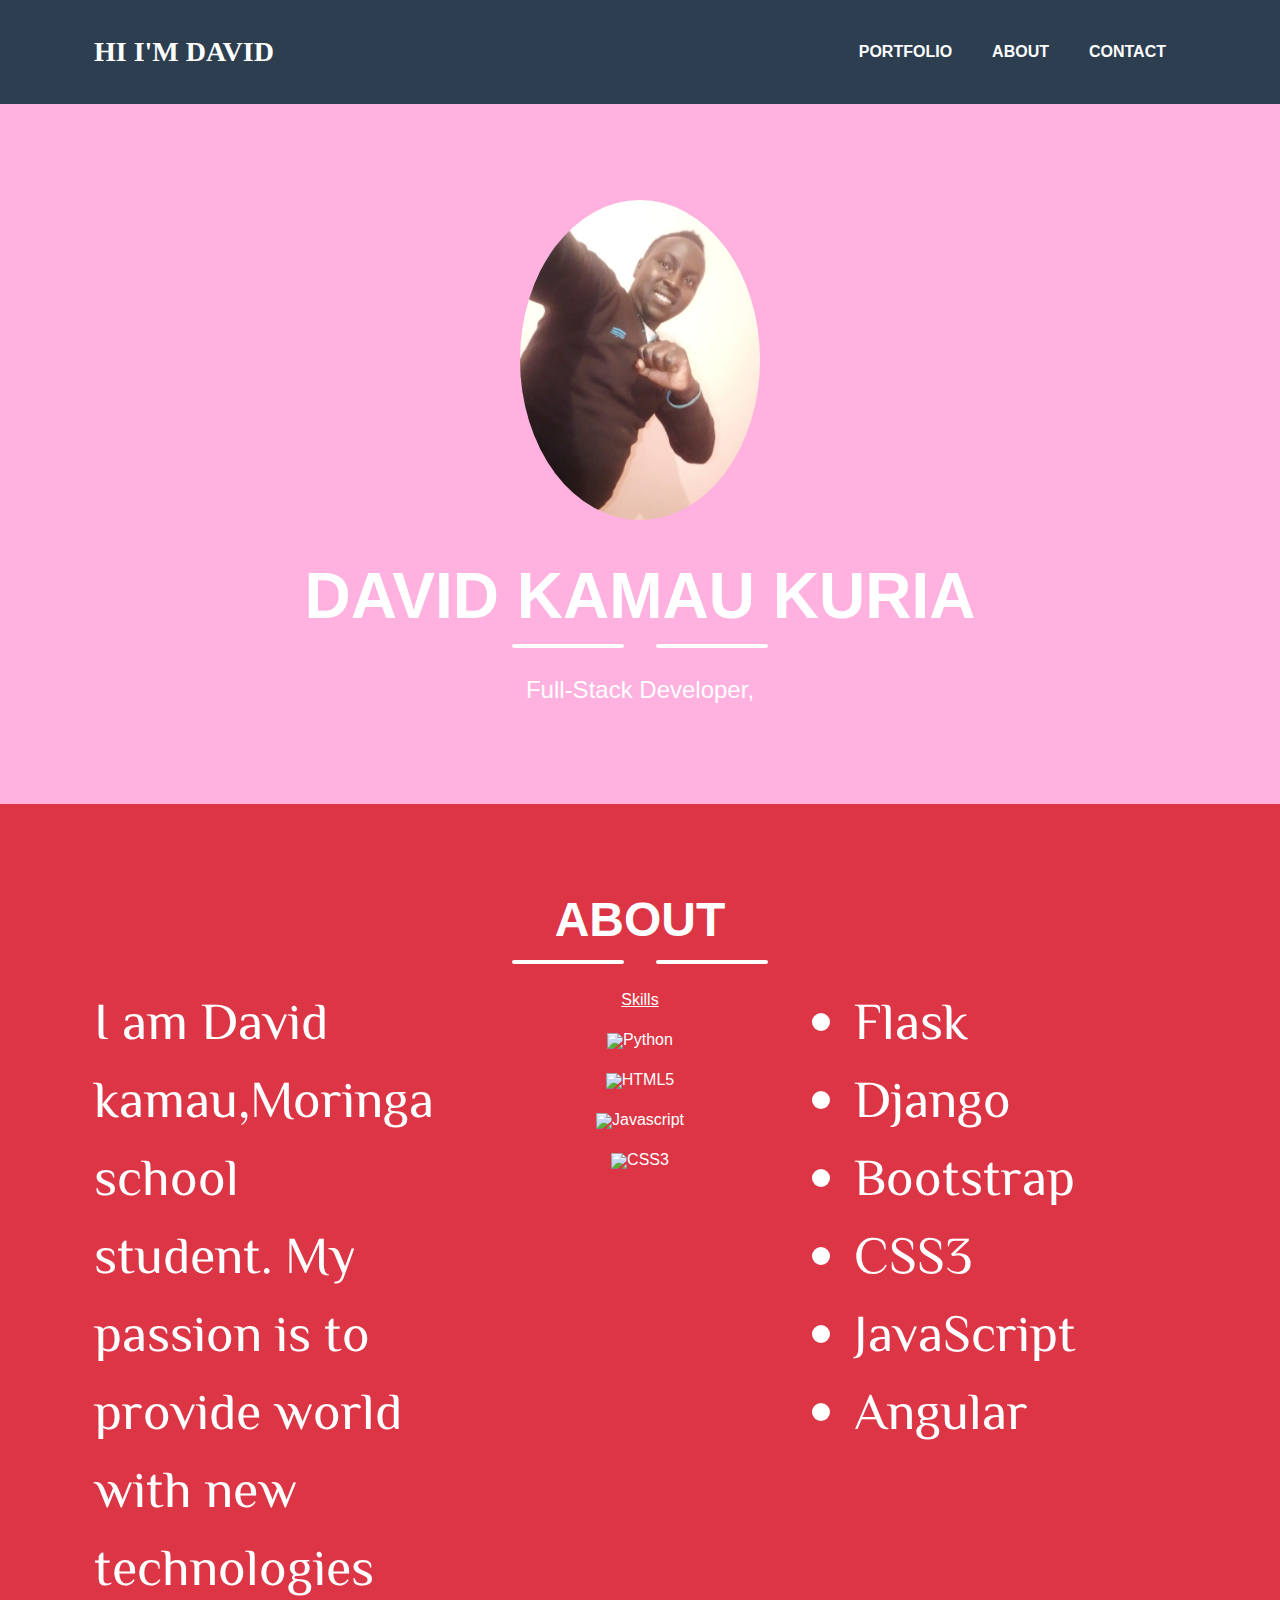
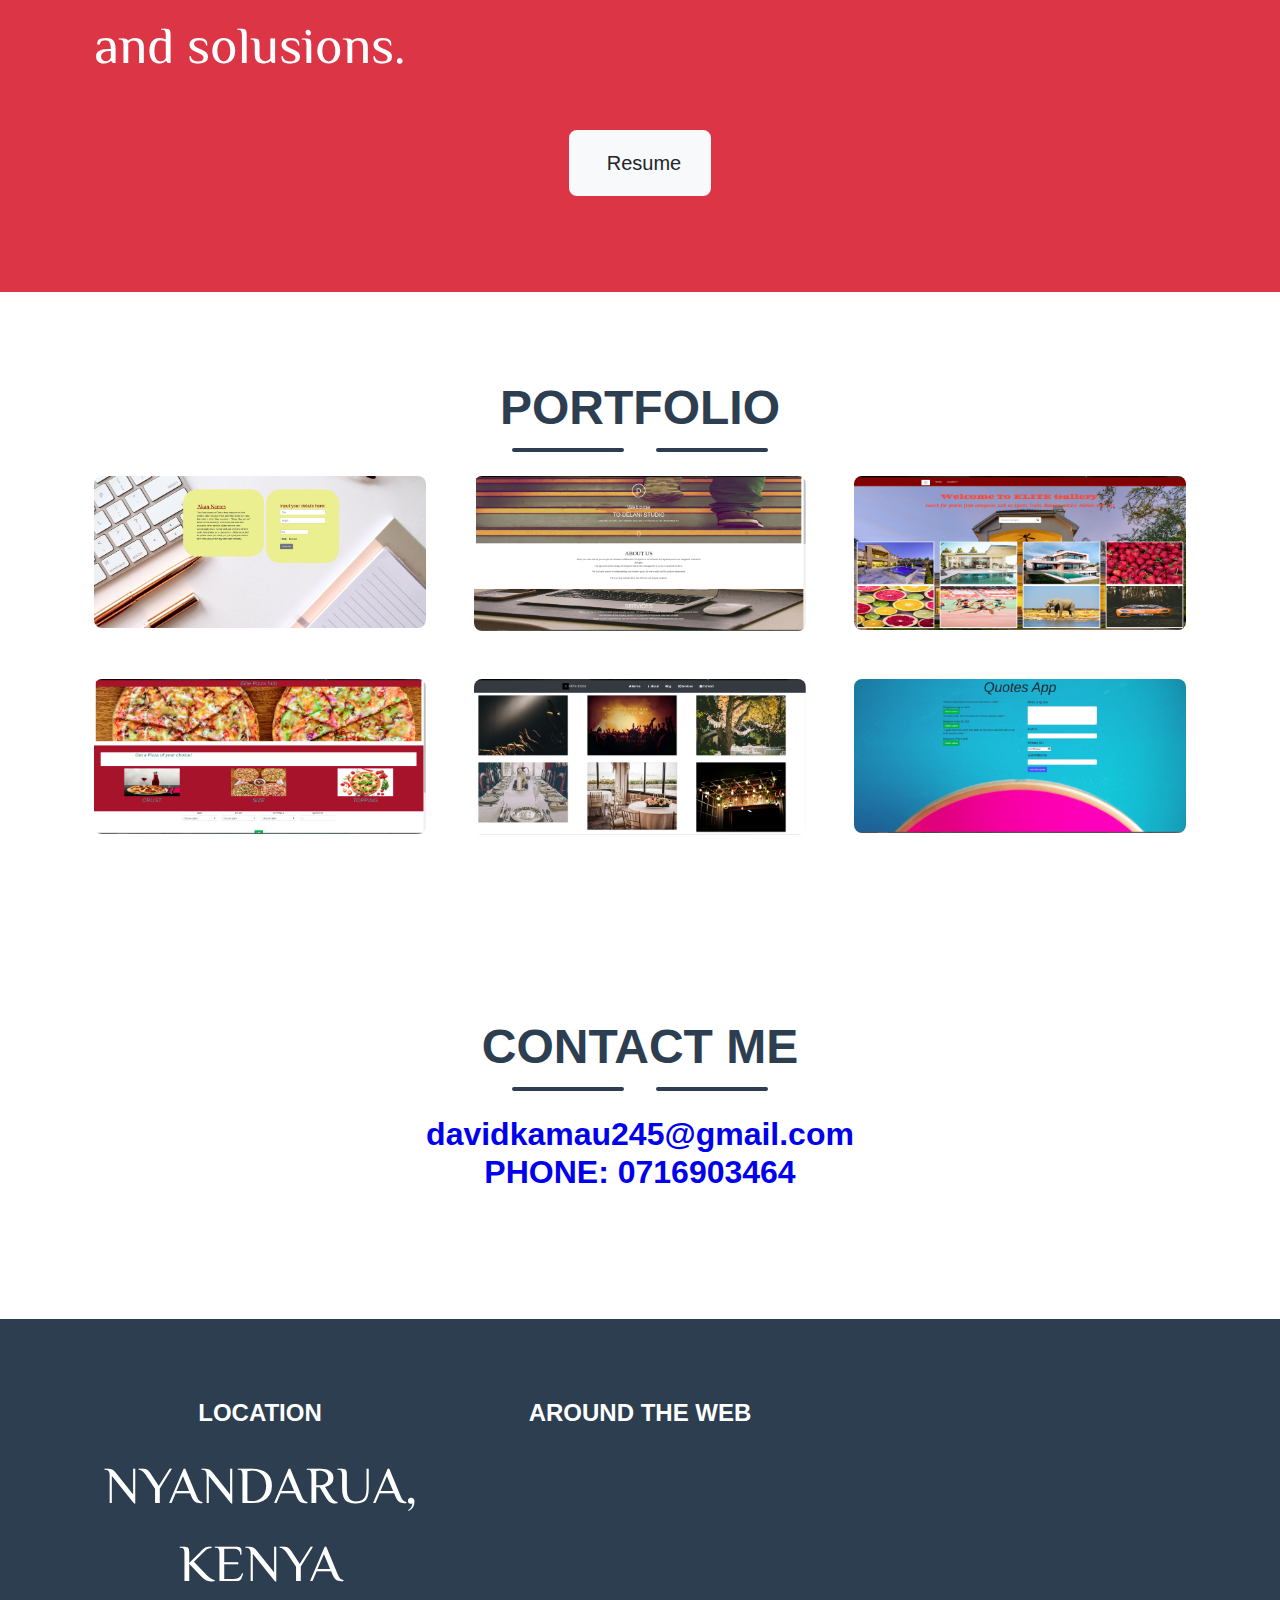
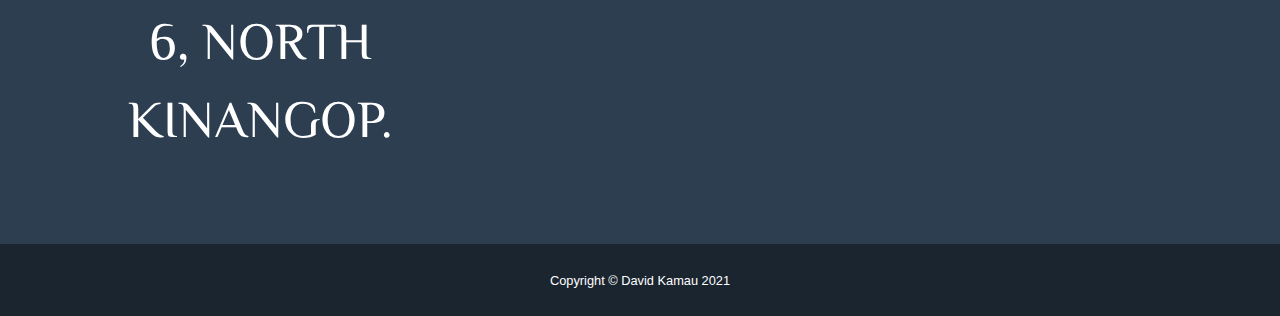
==== Portfolio/index.html @ 196b28c8 "first commit" ====
<!DOCTYPE html>
<html lang="en">
    <head>
        <meta charset="utf-8" />
        <meta name="viewport" content="width=device-width, initial-scale=1, shrink-to-fit=no" />
        <meta name="description" content="" />
        <meta name="author" content="" />
        <title>Eli Portfolio</title>
        <!-- Favicon-->
        <link rel="icon" type="image/x-icon" href="assets/img/favicon.ico" />
        <!-- Font Awesome icons (free version)-->
        <script src="https://use.fontawesome.com/releases/v5.13.0/js/all.js" crossorigin="anonymous"></script>
        <!-- Google fonts-->
        <link href="https://fonts.googleapis.com/css2?family=El+Messiri&display=swap" rel="stylesheet">
        <!-- Core theme CSS (includes Bootstrap)-->
        <link href="css/styles.css" rel="stylesheet" />
    </head>
    <body id="page-top">
        <!-- Navigation-->
        <nav class="navbar navbar-expand-lg bg-secondary text-uppercase fixed-top" id="mainNav">
            <div class="container">
                <a class="navbar-brand js-scroll-trigger" href="#page-top">Hi I'M DAVID</a>
                <button class="navbar-toggler navbar-toggler-right text-uppercase font-weight-bold bg-warbtn-warning text-white rounded" type="button" data-toggle="collapse" data-target="#navbarResponsive" aria-controls="navbarResponsive" aria-expanded="false" aria-label="Toggle navigation">
                    Menu
                    <i class="fas fa-bars"></i>
                </button>
                <div class="collapse navbar-collapse" id="navbarResponsive">
                    <ul class="navbar-nav ml-auto">
                        <li class="nav-item mx-0 mx-lg-1"><a class="nav-link py-3 px-0 px-lg-3 rounded js-scroll-trigger" href="#portfolio">Portfolio</a></li>
                        <li class="nav-item mx-0 mx-lg-1"><a class="nav-link py-3 px-0 px-lg-3 rounded js-scroll-trigger" href="#about">About</a></li>
                        <li class="nav-item mx-0 mx-lg-1"><a class="nav-link py-3 px-0 px-lg-3 rounded js-scroll-trigger" href="#contact">Contact</a></li>
                    </ul>
                </div>
            </div>
        </nav>
        <!-- Masthead-->
        <header class="masthead bg-warbtn-warning text-white text-center">
            <div class="contai d-flex align-items-center flex-column">
                <!-- Masthead Avatar Image-->
                <img class="masthead-avatar mb-5" src="assets/img/dayvi.jpeg" alt="" />
                <!-- Masthead Heading-->
                <h1 class="masthead-heading text-uppercase mb-0">DAVID KAMAU KURIA</h1>
                <!-- Icon Divider-->
                <div class="divider-custom divider-light">
                    <div class="divider-custom-line"></div>
                    <div class="divider-custom-icon"><i class="fas fa-star"></i></div>
                    <div class="divider-custom-line"></div>
                </div>
                <!-- Masthead Subheading-->
                <p class="masthead-subheading font-weight-light mb-0">Full-Stack Developer, </p>
            </div>
        </header>
         <!-- About Section-->
         <section class="page-section bg-danger text-white mb-0" id="about">
            <div class="container">
                <!-- About Section Heading-->
                <h2 class="page-section-heading text-center text-uppercase text-white">About</h2>
                <!-- Icon Divider-->
                <div class="divider-custom divider-light">
                    <div class="divider-custom-line"></div>
                    <div class="divider-custom-icon"><i class="fas fa-star"></i></div>
                    <div class="divider-custom-line"></div>
                </div>
                <!-- About Section Content-->
                <div class="row">
                    <div class="col-md-4"><p class="lead">
                       I am David kamau,Moringa school student.
                       My passion is to provide world with new
                       technologies and solusions.
                        
                       </div>
                    <div class="col-md-4 text-center"><u>Skills</u><p class="lead">
                        <p><img src="https://img.icons8.com/color/80/000000/python.png"/>Python</p>
                        <p><img src="https://img.icons8.com/color/80/000000/html-5.png"/>HTML5</p>
                        <p><img src="https://img.icons8.com/color/50/000000/javascript.png"/>Javascript</p>
                        <p><img src="https://img.icons8.com/dusk/50/000000/css3.png"/>CSS3</p>
                    </div>
                    <div class="lead2 col-md-4 ml-auto">
                        <li>Flask</li>
                        <li>Django</li>
                        <li>Bootstrap</li>
                        <li>CSS3</li>
                        <li>JavaScript</li>
                        <li>Angular</li>
                    
                    </div>
                </div>
                <!-- About Section Button-->
                <div class="text-center mt-4">
                    <a class="btn btn-xl btn-light" href="">
                        <i class="fas fa-download mr-2"></i>
                        Resume
                    </a>
                </div>
            </div>
        </section>
        <!-- Portfolio Section-->
        <section class="page-section portfolio" id="portfolio">
            <div class="container">
                <!-- Portfolio Section Heading-->
                <h2 class="page-section-heading text-center text-uppercase text-secondary mb-0">Portfolio</h2>
                <!-- Icon Divider-->
                <div class="divider-custom">
                    <div class="divider-custom-line"></div>
                    <div class="divider-custom-icon"><i class="fas fa-star"></i></div>
                    <div class="divider-custom-line"></div>
                </div>
                <!-- Portfolio Grid Items-->
                <div class="row">
                    <!-- Portfolio Item 1-->
                    <div class="col-md-6 col-lg-4 mb-5">
                        <div class="portfolio-item mx-auto" data-toggle="modal" data-target="#portfolioModal1">
                            <div class="portfolio-item-caption d-flex align-items-center justify-content-center h-100 w-100">
                                <div class="portfolio-item-caption-content text-center text-white"><i class="fas fa-plus fa-3x"></i></div>
                            </div>
                            <img class="img-fluid" src="assets/img/portfolio/AKAN.png" alt="" />
                        </div>
                    </div>
                    <!-- Portfolio Item 2-->
                    <div class="col-md-6 col-lg-4 mb-5">
                        <div class="portfolio-item mx-auto" data-toggle="modal" data-target="#portfolioModal2">
                            <div class="portfolio-item-caption d-flex align-items-center justify-content-center h-100 w-100">
                                <div class="portfolio-item-caption-content text-center text-white"><i class="fas fa-plus fa-3x"></i></div>
                            </div>
                            <img class="img-fluid" src="assets/img/portfolio/Delani.png" alt="" />
                        </div>
                    </div>
                    <!-- Portfolio Item 3-->
                    <div class="col-md-6 col-lg-4 mb-5">
                        <div class="portfolio-item mx-auto" data-toggle="modal" data-target="#portfolioModal3">
                            <div class="portfolio-item-caption d-flex align-items-center justify-content-center h-100 w-100">
                                <div class="portfolio-item-caption-content text-center text-white"><i class="fas fa-plus fa-3x"></i></div>
                            </div>
                            <img class="img-fluid" src="assets/img/portfolio/Gallery.png" alt="" />
                        </div>
                    </div>
                    <!-- Portfolio Item 4-->
                    <div class="col-md-6 col-lg-4 mb-5 mb-lg-0">
                        <div class="portfolio-item mx-auto" data-toggle="modal" data-target="#portfolioModal4">
                            <div class="portfolio-item-caption d-flex align-items-center justify-content-center h-100 w-100">
                                <div class="portfolio-item-caption-content text-center text-white"><i class="fas fa-plus fa-3x"></i></div>
                            </div>
                            <img class="img-fluid" src="assets/img/portfolio/Pizzah.png" alt="" />
                        </div>
                    </div>
                    <!-- Portfolio Item 5-->
                    <div class="col-md-6 col-lg-4 mb-5 mb-md-0">
                        <div class="portfolio-item mx-auto" data-toggle="modal" data-target="#portfolioModal5">
                            <div class="portfolio-item-caption d-flex align-items-center justify-content-center h-100 w-100">
                                <div class="portfolio-item-caption-content text-center text-white"><i class="fas fa-plus fa-3x"></i></div>
                            </div>
                            <img class="img-fluid" src="assets/img/portfolio/Screenshot from 2020-08-30 23-52-16.png" alt="" />
                        </div>
                    </div>
                    <!-- Portfolio Item 6-->
                    <div class="col-md-6 col-lg-4">
                        <div class="portfolio-item mx-auto" data-toggle="modal" data-target="#portfolioModal6">
                            <div class="portfolio-item-caption d-flex align-items-center justify-content-center h-100 w-100">
                                <div class="portfolio-item-caption-content text-center text-white"><i class="fas fa-plus fa-3x"></i></div>
                            </div>
                            <img class="img-fluid" src="assets/img/portfolio/Quotes.png" alt="" />
                        </div>
                    </div>
                </div>
            </div>
        </section>
       
        <!-- Contact Section-->
        <section class="page-section" bg-secon  id="contact">
            <div class="container">
                <!-- Contact Section Heading-->
                <h2 class="page-section-heading text-center text-uppercase text-secondary mb-0">Contact Me</h2>
                <!-- Icon Divider-->
                <div class="divider-custom">
                    <div class="divider-custom-line"></div>
                    <div class="divider-custom-icon"><i class="fas fa-star"></i></div>
                    <div class="divider-custom-line"></div>
                </div>
                <!-- Contact Section Form-->
                <div class="phone" style="text-align: center;"> <a href="https://mail.google.com/mail/u/0/#inbox?compose=new" target="_blank"><i class="far fa-envelope fa-2x" ></i> <h2>davidkamau245@gmail.com<br>PHONE: 0716903464<br/></h2> </a></div><br>
    
                
                
        </section>
        <!-- Footer-->
        <footer class="footer text-center bg-secondary">
            <div class="container">
                <div class="row">
                    <!-- Footer Location-->
                    <div class="col-lg-4 mb-5 mb-lg-0">
                        <h4 class="text-uppercase mb-4">Location</h4>
                        <p class="lead mb-0">
                            NYANDARUA, KENYA
                            <br />
                            6, NORTH KINANGOP.
                        </p>
                    </div>
                    <!-- Footer Social Icons-->
                    <div class="col-lg-4 mb-5 mb-lg-0">
                        <h4 class="text-uppercase mb-4">Around the Web</h4>
                        
                        <a class="" href="https://www.facebook.com/Dyvie_kuxh" target="_blank"><i class="fab fa-facebook fa-3x"></i></a>
                        <a class="" href="https://twitter.com/Dyvie_kuxh" target="_blank"><i class="fab fa-fw fa-twitter fa-3x"></i></a>
                        <a class="" href="https://www.linkedin.com/" target="_blank"><i class="fab fa-linkedin fa-3x"></i></i></a>
                        <a class="" href="https://github.com/david12-wq?tab=repositories" target="_blank"><i class="fab fa-github fa-3x"></i></a>
                        <a href="" class=""></a>
                        <a href="" class=""><i class="fab fa-instagram fa-3x"></i></a>
                    </div>
                </div>
            </div>
        </footer>
        <!-- Copyright Section-->
        <div class="copyright py-4 text-center text-white">
            <div class="container"><small>Copyright © David Kamau 2021</small></div>
        </div>
        <!-- Scroll to Top Button (Only visible on small and extra-small screen sizes)-->
        <div class="scroll-to-top d-lg-none position-fixed">
            <a class="js-scroll-trigger d-block text-center text-white rounded" href="#page-top"><i class="fa fa-chevron-up"></i></a>
        </div>
        <!-- Portfolio Modals-->
        <!-- Portfolio Modal 1-->
        <div class="portfolio-modal modal fade" id="portfolioModal1" tabindex="-1" role="dialog" aria-labelledby="portfolioModal1Label" aria-hidden="true">
            <div class="modal-dialog modal-xl" role="document">
                <div class="modal-content">
                    <button class="close" type="button" data-dismiss="modal" aria-label="Close">
                        <span aria-hidden="true"><i class="fas fa-times"></i></span>
                    </button>
                    <div class="modal-body text-center">
                        <div class="container">
                            <div class="row justify-content-center">
                                <div class="col-lg-8">
                                    <!-- Portfolio Modal - Title-->
                                    <h2 class="portfolio-modal-title text-secondary text-uppercase mb-0" id="portfolioModal6Label">Akan Names</h2>
                                    <!-- Icon Divider-->
                                    <div class="divider-custom">
                                        <div class="divider-custom-line"></div>
                                        <div class="divider-custom-icon"><i class="fas fa-star"></i></div>
                                        <div class="divider-custom-line"></div>
                                    </div>
                                    <!-- Portfolio Modal - Image-->
                                    <div class="container bg-no-overlay1">
                                        <br><br><br><br><br><br><br>
                                        <div class="btn btn-warning"><a href="https://david12-wq.github.io/AKAN/" target="_blank">View site</a></div>
                                        <div class="btn btn-warning"><a href="https://github.com/david12-wq/AKAN" target="_blank">Details on Github</a></div>
                                    </div>
                                      
                                      <div class="row text-center">
                                        <p class="txt">This is  web application which takes a user's birthday as an input and calculates the day of the week they were born  according to the Ghana's cultuere and then gives outputs their Akan Name</p>
                                       
                                    </div>
                                    <button class="btn btn-warning" data-dismiss="modal">
                                       
                                        <i class="fas fa-times fa-fw"></i>
                                        Close Window
                                    </button>
                                </div>
                            </div>
                        </div>
                    </div>
                </div>
            </div>
        </div>
        <!-- Portfolio Modal 2-->
        <div class="portfolio-modal modal fade" id="portfolioModal2" tabindex="-1" role="dialog" aria-labelledby="portfolioModal2Label" aria-hidden="true">
            <div class="modal-dialog modal-xl" role="document">
                <div class="modal-content">
                    <button class="close" type="button" data-dismiss="modal" aria-label="Close">
                        <span aria-hidden="true"><i class="fas fa-times"></i></span>
                    </button>
                    <div class="modal-body text-center">
                        <div class="container">
                            <div class="row justify-content-center">
                                <div class="col-lg-13">
                                    <!-- Portfolio Modal - Title-->
                                    <h2 class="portfolio-modal-title text-secondary text-uppercase mb-0" id="portfolioModal6Label">Delani-Studio</h2>
                                    <!-- Icon Divider-->
                                    <div class="divider-custom">
                                        <div class="divider-custom-line"></div>
                                        <div class="divider-custom-icon"><i class="fas fa-star"></i></div>
                                        <div class="divider-custom-line"></div>
                                    </div>
                                    <!-- Portfolio Modal - Image-->
                                    <div class="container bg-no-overlay2">
                                        <br><br><br><br><br><br><br>
                                        <div class="btn btn-warning"><a href="https://david12-wq.github.io/Delani-Studio/" target="_blank">View site</a></div>
                                        <div class="btn btn-warning"><a href="https://github.com/david12-wq/Delani-Studio" target="_blank">Details on Github</a></div>
                                    </div>
                                      
                                      <div class="row text-center">
                                        <p class="text">Delani-studio is a delany's portfolio landing page created using HTML 5, CSS and JavaScript</p>
                                       
                                    </div>
                                    <button class="btn btn-warning" data-dismiss="modal">
                                       
                                        <i class="fas fa-times fa-fw"></i>
                                        Close Window
                                    </button>
                                </div>
                            </div>
                        </div>
                    </div>
                </div>
            </div>
        </div>
        <!-- Portfolio Modal 3-->
        <div class="portfolio-modal modal fade" id="portfolioModal3" tabindex="-1" role="dialog" aria-labelledby="portfolioModal3Label" aria-hidden="true">
            <div class="modal-dialog modal-xl" role="document">
                <div class="modal-content">
                    <button class="close" type="button" data-dismiss="modal" aria-label="Close">
                        <span aria-hidden="true"><i class="fas fa-times"></i></span>
                    </button>
                    <div class="modal-body text-center">
                        <div class="container">
                            <div class="row justify-content-center">
                                <div class="col-lg-8">
                                    <!-- Portfolio Modal - Title-->
                                    <h2 class="portfolio-modal-title text-secondary text-uppercase mb-0" id="portfolioModal6Label">MY-Gallery</h2>
                                    <!-- Icon Divider-->
                                    <div class="divider-custom">
                                        <div class="divider-custom-line"></div>
                                        <div class="divider-custom-icon"><i class="fas fa-star"></i></div>
                                        <div class="divider-custom-line"></div>
                                    </div>
                                    <!-- Portfolio Modal - Image-->
                                    <div class="container bg-no-overlay3">
                                        <br><br><br><br><br><br><br>
                                        <div class="btn btn-warning"><a href="https://davy-gallery.herokuapp.com/" target="_blank">View site</a></div>
                                        <div class="btn btn-warning"><a href="https://github.com/david12-wq/My-Gallery" target="_blank">Details on Github</a></div>
                                    </div>
                                      
                                      <div class="row text-center">
                                        <p class="text">This is my image web gallery for storing my images from different locations and different categories created using Python,Django, CSS3 and HTML5<p>
                                       
                                    </div>
                                    <button class="btn btn-warning" data-dismiss="modal">
                                       
                                        <i class="fas fa-times fa-fw"></i>
                                        Close Window
                                    </button>
                                </div>
                            </div>
                        </div>
                    </div>
                </div>
            </div>
        </div>
        <!-- Portfolio Modal 4-->
        <div class="portfolio-modal modal fade" id="portfolioModal4" tabindex="-1" role="dialog" aria-labelledby="portfolioModal4Label" aria-hidden="true">
            <div class="modal-dialog modal-xl" role="document">
                <div class="modal-content">
                    <button class="close" type="button" data-dismiss="modal" aria-label="Close">
                        <span aria-hidden="true"><i class="fas fa-times"></i></span>
                    </button>
                    <div class="modal-body text-center">
                        <div class="container">
                            <div class="row justify-content-center">
                                <div class="col-lg-8">
                                    <!-- Portfolio Modal - Title-->
                                    <h2 class="portfolio-modal-title text-secondary text-uppercase mb-0" id="portfolioModal6Label">Pizza-INN</h2>
                                    <!-- Icon Divider-->
                                    <div class="divider-custom">
                                        <div class="divider-custom-line"></div>
                                        <div class="divider-custom-icon"><i class="fas fa-star"></i></div>
                                        <div class="divider-custom-line"></div>
                                    </div>
                                    <!-- Portfolio Modal - Image-->
                                    <div class="container bg-no-overlay4">
                                        <br><br><br><br><br><br><br>
                                        <div class="btn btn-warning"><a href="https://david12-wq.github.io/Pizza-INN/." target="_blank">View site</a></div>
                                        <div class="btn btn-warning"><a href="https://github.com/david12-wq/Pizza-INN" target="_blank">Details on Github</a></div>
                                    </div>
                                      
                                      <div class="row text-center">
                                        <p>This Web app is designed so that you can make an order of the pizza of your choice and of any size you want</p>
                                       
                                    </div>
                                    <button class="btn btn-warning" data-dismiss="modal">
                                       
                                        <i class="fas fa-times fa-fw"></i>
                                        Close Window
                                    </button>
                                </div>
                            </div>
                        </div>
                    </div>
                </div>
            </div>
        </div>
        <!-- Portfolio Modal 5-->
        <div class="portfolio-modal modal fade" id="portfolioModal5" tabindex="-1" role="dialog" aria-labelledby="portfolioModal5Label" aria-hidden="true">
            <div class="modal-dialog modal-xl" role="document">
                <div class="modal-content">
                    <button class="close" type="button" data-dismiss="modal" aria-label="Close">
                        <span aria-hidden="true"><i class="fas fa-times"></i></span>
                    </button>
                    <div class="modal-body text-center">
                        <div class="container">
                            <div class="row justify-content-center">
                                <div class="col-lg-8">
                                    <!-- Portfolio Modal - Title-->
                                    <h2 class="portfolio-modal-title text-secondary text-uppercase mb-0" id="portfolioModal6Label">PITCHE_APP</h2>
                                    <!-- Icon Divider-->
                                    <div class="divider-custom">
                                        <div class="divider-custom-line"></div>
                                        <div class="divider-custom-icon"><i class="fas fa-star"></i></div>
                                        <div class="divider-custom-line"></div>
                                    </div>
                                    <!-- Portfolio Modal - Image-->
                                    <div class="container bg-no-overlay5">
                                        <br><br><br><br><br><br><br>
                                        <div class="btn btn-warning"><a href="https://davidpitch.herokuapp.com/" target="_blank">View site</a></div>
                                        <div class="btn btn-warning"><a href="https://github.com/david12-wq/PITCHE_APP" target="_blank">Details on Github</a></div>
                                    </div>
                                      
                                      <div class="row text-center">
                                        <p class="text">This is an application that allows users to write something about themselves, submit their one minute pitches and other users will vote on them and leave comments to give their feedback on them.!</p>
                                       
                                    </div>
                                    <button class="btn btn-warning" data-dismiss="modal">
                                       
                                        <i class="fas fa-times fa-fw"></i>
                                        Close Window
                                    </button>
                                </div>
                            </div>
                        </div>
                    </div>
                </div>
            </div>
        </div>
        <!-- Portfolio Modal 6-->
        <div class="portfolio-modal modal fade" id="portfolioModal6" tabindex="-1" role="dialog" aria-labelledby="portfolioModal6Label" aria-hidden="true">
            <div class="modal-dialog modal-xl" role="document">
                <div class="modal-content">
                    <button class="close" type="button" data-dismiss="modal" aria-label="Close">
                        <span aria-hidden="true"><i class="fas fa-times"></i></span>
                    </button>
                    <div class="modal-body text-center">
                        <div class="container">
                            <div class="row justify-content-center">
                                <div class="col-lg-8">
                                    <!-- Portfolio Modal - Title-->
                                    <h2 class="portfolio-modal-title text-secondary text-uppercase mb-0" id="portfolioModal6Label">Quotes </h2>
                                    <!-- Icon Divider-->
                                    <div class="divider-custom">
                                        <div class="divider-custom-line"></div>
                                        <div class="divider-custom-icon"><i class="fas fa-star"></i></div>
                                        <div class="divider-custom-line"></div>
                                    </div>
                                    <!-- Portfolio Modal - Image-->
                                    <div class="container bg-no-overlay6">
                                        <br><br><br><br><br><br><br>
                                        <div class="btn btn-warning"><a href="https://david12-wq.github.io/Quotes/" target="_blank">View site</a></div>
                                        <div class="btn btn-warning"><a href="https://github.com/david12-wq/Quotes" target="_blank">Details on Github</a></div>
                                    </div>
                                      
                                      <div class="row text-center">
                                        <p class="text">Web app developed using angular and it works in a way that the user input Quotes of their choices and it displays them.</p>
                                       
                                    </div>
                                    <button class="btn btn-warning" data-dismiss="modal">
                                       
                                        <i class="fas fa-times fa-fw"></i>
                                        Close Window
                                    </button>
                                </div>
                            </div>
                        </div>
                    </div>
                </div>
            </div>
        </div>
        <!-- Bootstrap core JS-->
        <script src="https://cdnjs.cloudflare.com/ajax/libs/jquery/3.5.1/jquery.min.js"></script>
        <script src="https://stackpath.bootstrapcdn.com/bootstrap/4.5.0/js/bootstrap.bundle.min.js"></script>
        <!-- Third party plugin JS-->
        <script src="https://cdnjs.cloudflare.com/ajax/libs/jquery-easing/1.4.1/jquery.easing.min.js"></script>
        <!-- Contact form JS-->
        <script src="assets/mail/jqBootstrapValidation.js"></script>
        <script src="assets/mail/contact_me.js"></script>
        <!-- Core theme JS-->
        <script src="js/scripts.js"></script>
    </body>
</html>
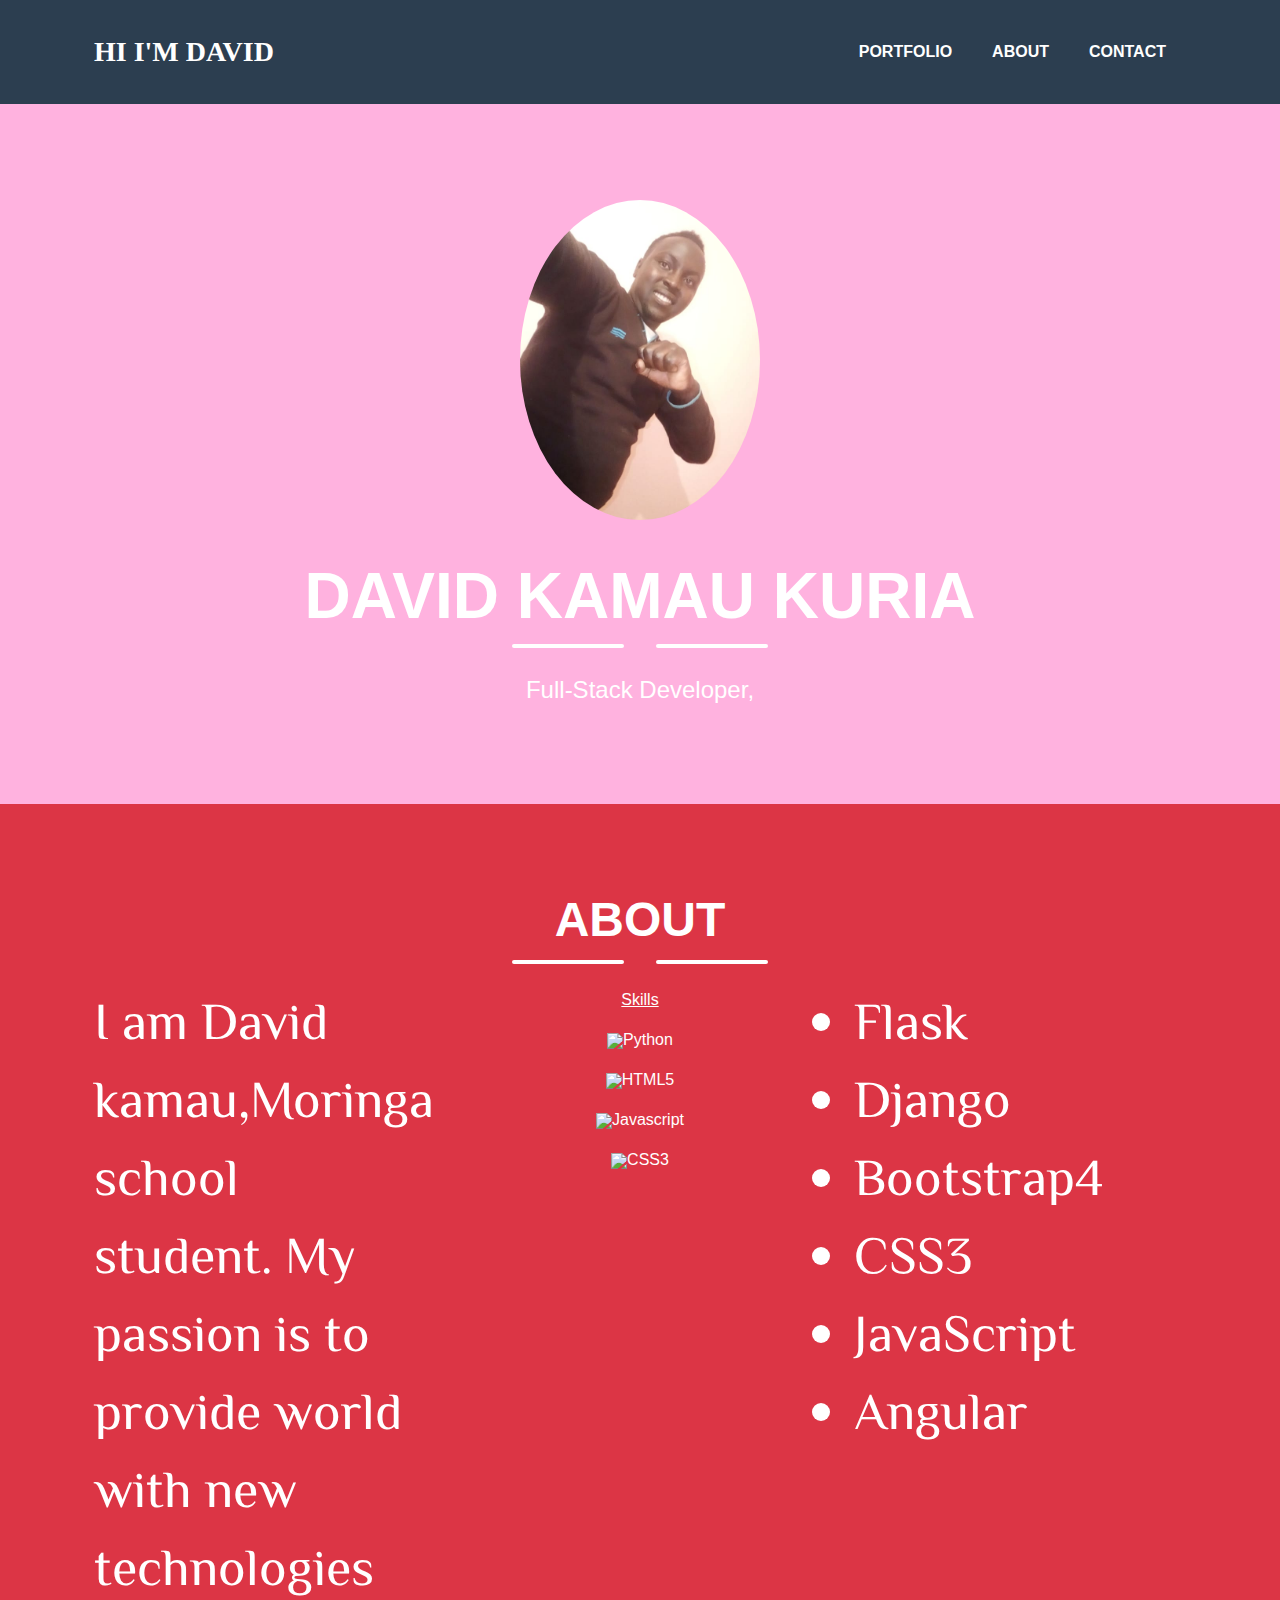
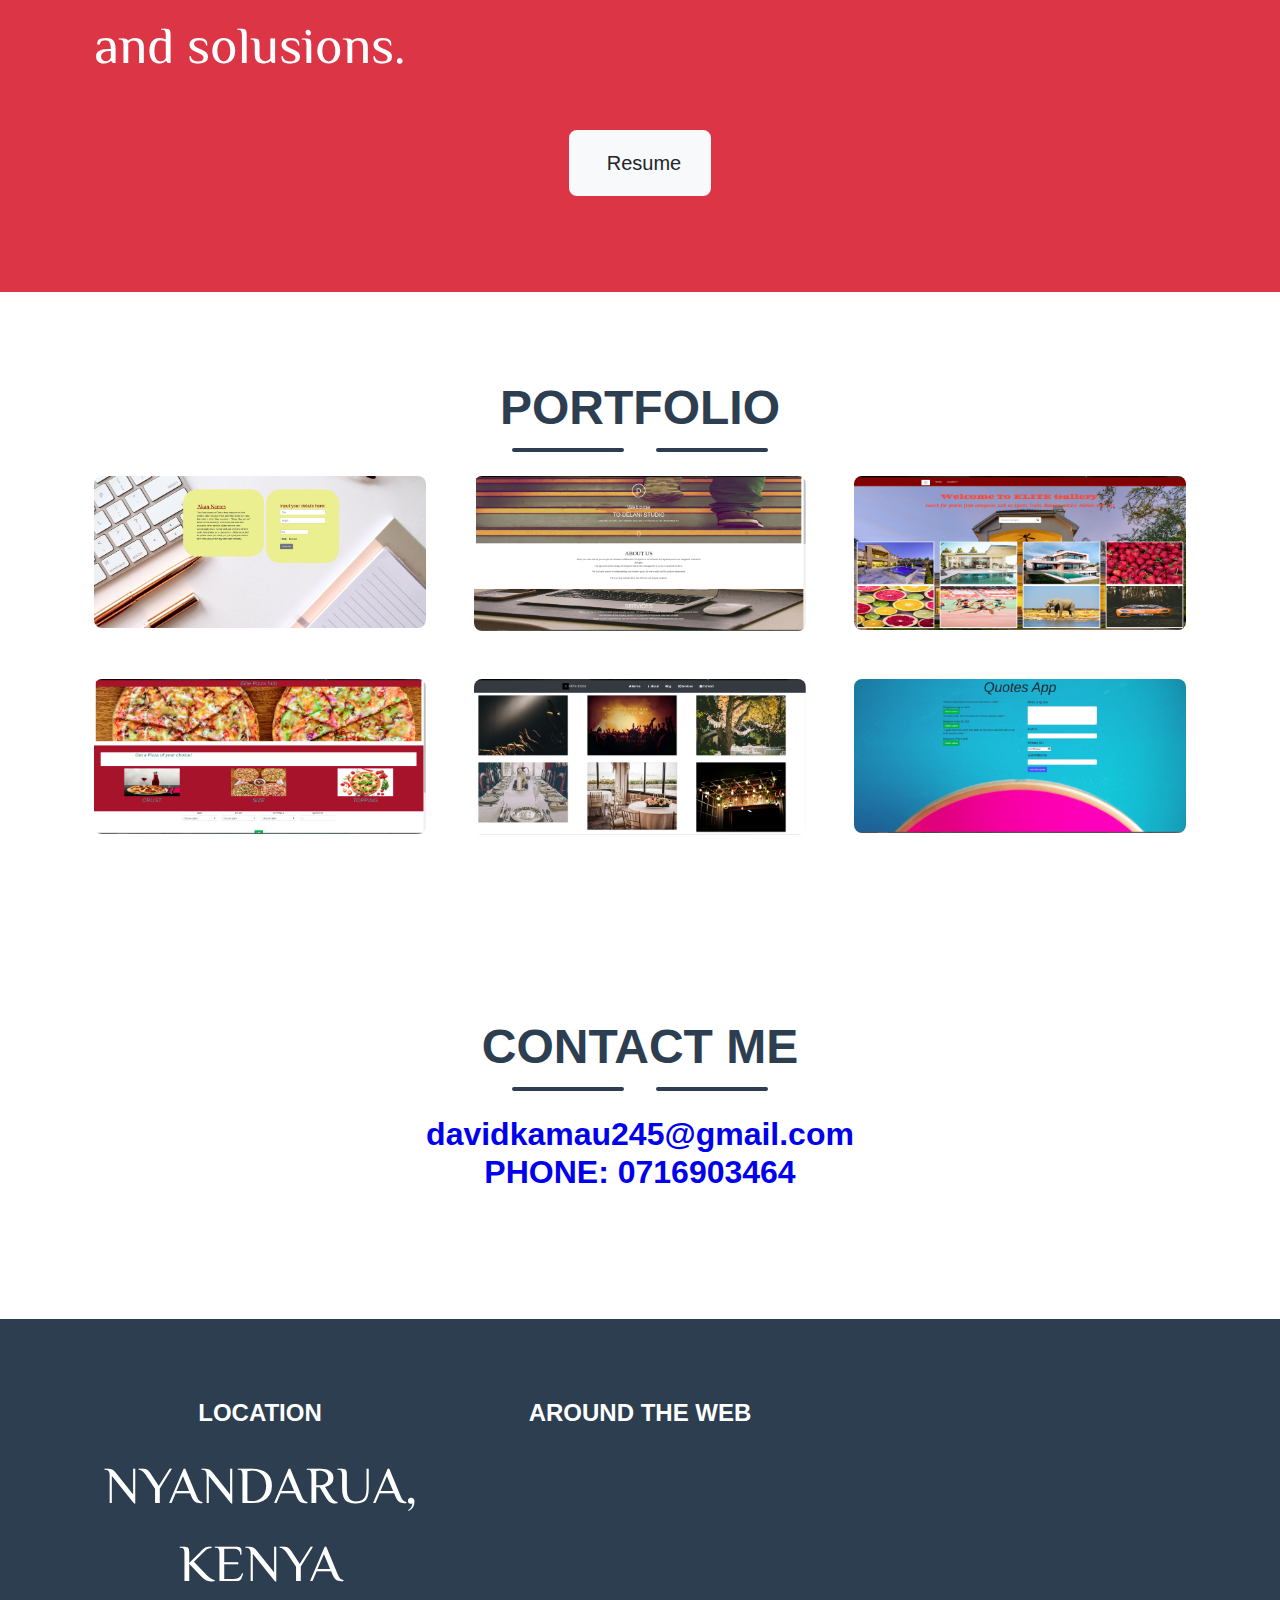
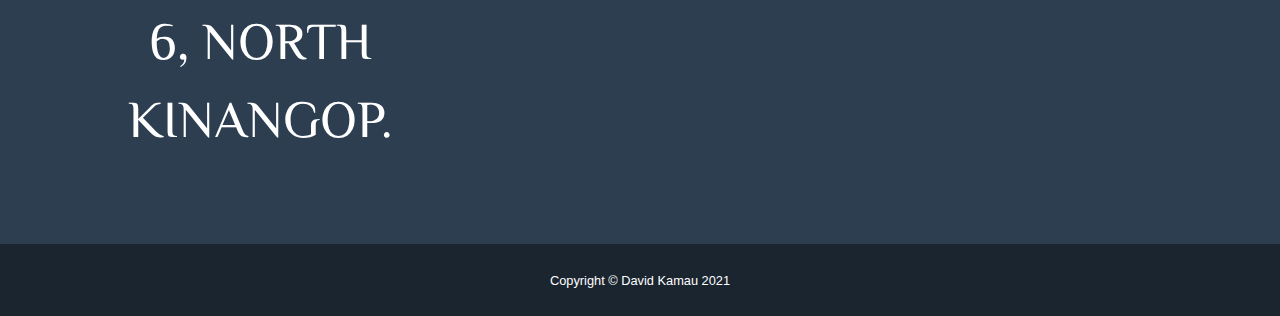
==== commit a36a4d40: "changes" ====
--- a/Portfolio/index.html
+++ b/Portfolio/index.html
@@ -78,7 +78,7 @@
                     <div class="lead2 col-md-4 ml-auto">
                         <li>Flask</li>
                         <li>Django</li>
-                        <li>Bootstrap</li>
+                        <li>Bootstrap4</li>
                         <li>CSS3</li>
                         <li>JavaScript</li>
                         <li>Angular</li>
